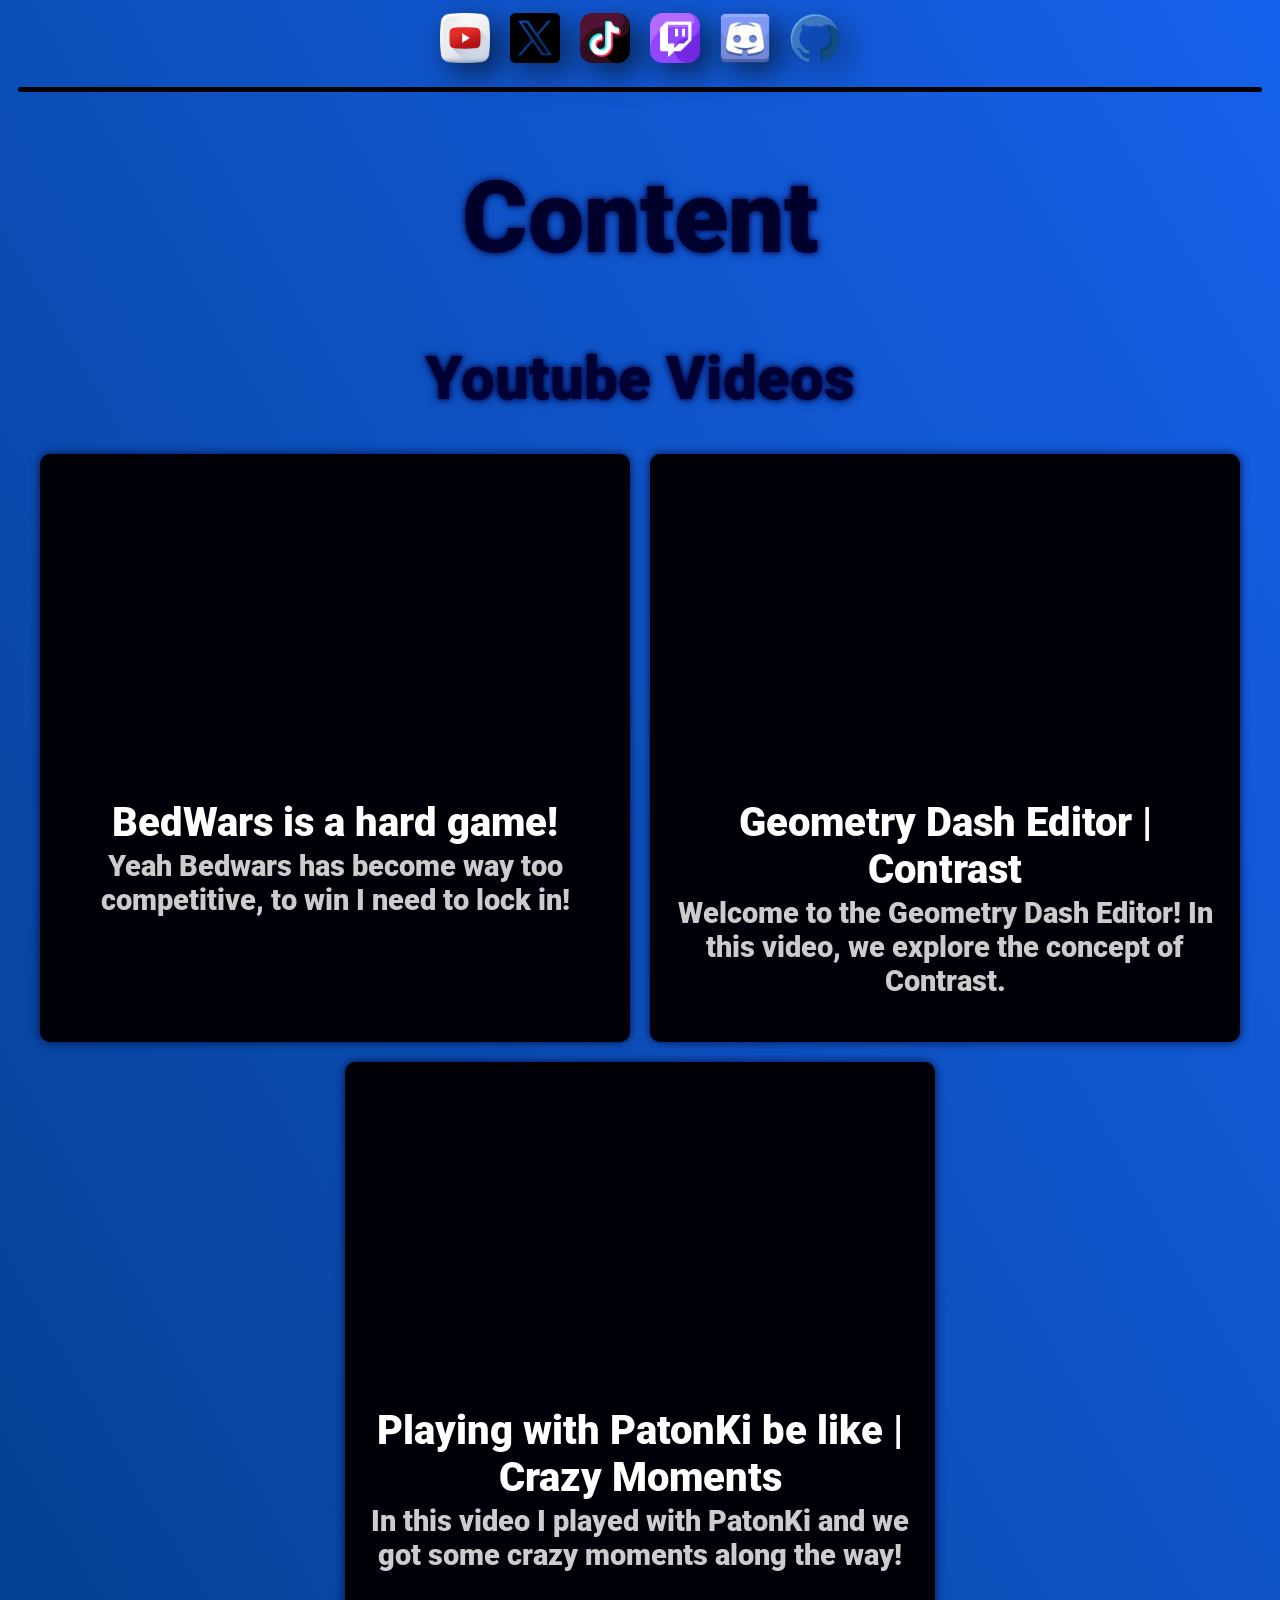
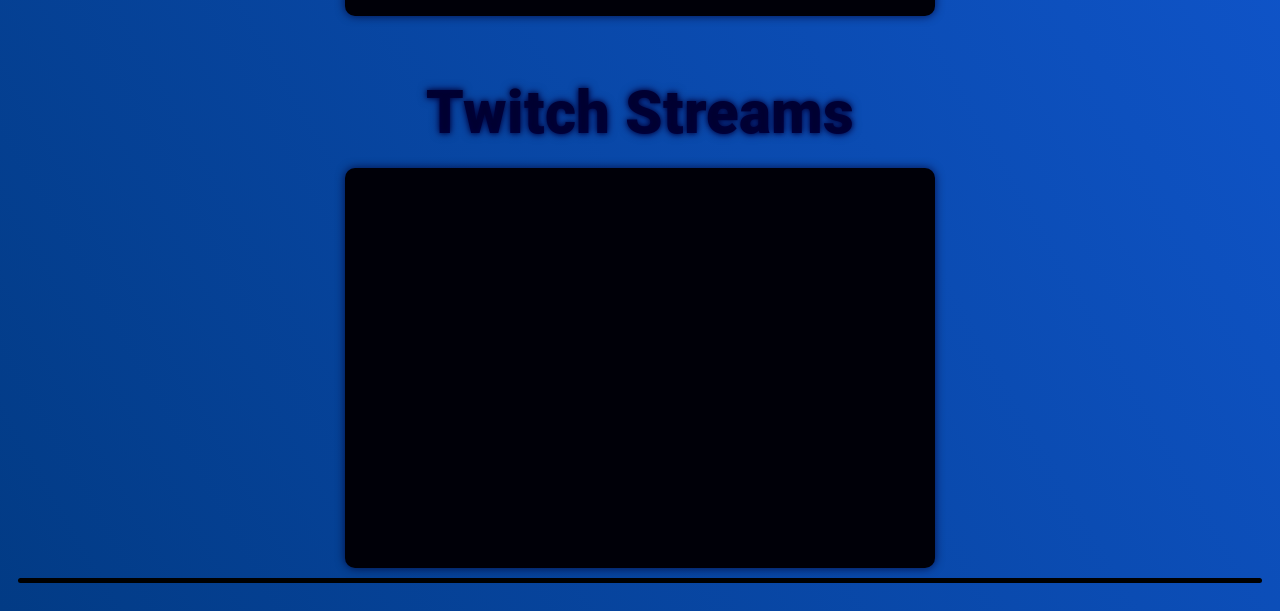
==== content.html @ ba0943d6 "aa" ====
<!DOCTYPE html>
<html lang="en">
<head>
    <meta charset="UTF-8">
    <meta name="viewport" content="width=device-width, initial-scale=1.0">
    <title>Eldersson</title>
    <link rel="icon" type="image/x-icon" href="/images/circle_profile.png">
    <meta property="og:title" content="Eldersson" />
    <meta property="og:description" content="Eldersson's Profile Website" />
    <meta property="og:image" content="https://eldersson.netlify.app/images/profiili.png" />
    <meta property="og:url" content="https://eldersson.netlify.app/" />
    <link rel="stylesheet" href="style.css">
    <script async src="https://pagead2.googlesyndication.com/pagead/js/adsbygoogle.js?client=ca-pub-7513743587463325" crossorigin="anonymous"></script>
    <script src="dbjs.js"></script>
    <!--<script src="script.js" defer></script>-->
</head>
<body onload="document.body.style.opacity='1'">

    <div style="display: flex; justify-content: center;">
        <a href="https://www.youtube.com/@Eldersson_YT" target="_blank"><img src="images/youtube-icon.png" class="icon" alt="YouTube"></a>
        <a href="https://www.x.com/@Eldersson_YT" target="_blank"><img src="images/twitter.png" class="icon" alt="Instagram"></a>
        <a href="https://www.tiktok.com" target="_blank"><img src="images/tiktok-icon.png" class="icon" alt="TikTok"></a>
        <a href="https://www.twitch.tv/eldersson" target="_blank"><img src="images/twitch.png" class="icon" alt="Twitch"></a>
        <a href="https://discord.gg/Kkvphrwd3m" target="_blank"><img src="images/discord.png" class="icon" alt="Discord"></a>
        <a href="https://github.com/Eldersson1" target="_blank"><img src="images/github-icon.png" class="icon" alt="GitHub"></a>
    </div>

    <div class="line"></div>

    <h1 class="content">Content</h1>
    <h1 class="content-category">Youtube Videos</h1>
<div class="yt-content">
    <div class="video-container">
        <iframe width="560" height="315" src="https://www.youtube.com/embed/m87p2UcWslM?si=clL81vTMZKo5wPle" title="YouTube video player" frameborder="0" allow="accelerometer; autoplay; clipboard-write; encrypted-media; gyroscope; picture-in-picture" allowfullscreen></iframe>
        <h2 class="video-title">BedWars is a hard game!</h2>
        <p class="video-description">Yeah Bedwars has become way too competitive, to win I need to lock in!</p>
    </div>
    <div class="video-container">
        <iframe width="560" height="315" src="https://www.youtube.com/embed/vI06p5knftc?si=pwcZDvlwdl0MnilK" title="YouTube video player" frameborder="0" allow="accelerometer; autoplay; clipboard-write; encrypted-media; gyroscope; picture-in-picture" allowfullscreen></iframe>
        <h2 class="video-title">Geometry Dash Editor | Contrast</h2>
        <p class="video-description">Welcome to the Geometry Dash Editor! In this video, we explore the concept of Contrast. </p>
    </div>
    <div class="video-container">
        <iframe width="560" height="315" src="https://www.youtube.com/embed/hyisJzAEl-o?si=ldgKzf_hsir9H1Kk" title="YouTube video player" frameborder="0" allow="accelerometer; autoplay; clipboard-write; encrypted-media; gyroscope; picture-in-picture" allowfullscreen></iframe>
        <h2 class="video-title">Playing with PatonKi be like | Crazy Moments</h2>
        <p class="video-description">In this video I played with PatonKi and we got some crazy moments along the way!</p>
    </div>
</div>
    <h1 class="content-category">Twitch Streams</h1>
    <div>
        <div class="twitch-live">
            <iframe src="https://player.twitch.tv/?channel=eldersson&parent=eldersson.netlify.app&autoplay=true&muted=true&time=0s" width="100%" height="100%" frameborder="0" allowfullscreen loading='lazy'></iframe>
        </div>
    </div>

    <div class="line"></div>
    <script data-name="BMC-Widget" data-cfasync="false" src="https://cdnjs.buymeacoffee.com/1.0.0/widget.prod.min.js" data-id="Eldersson" data-description="Support me on Buy me a coffee!" data-message="" data-color="#5F7FFF" data-position="Left" data-x_margin="18" data-y_margin="18"></script>
</body>
</html>
---- style.css ----
/* Add this to your existing CSS */
@font-face {
    font-family: 'luckiest-guy';
    src: url('fonts/luckiest-guy.ttf');
}

@font-face {
    font-family: 'desc-font';
    src: url('fonts/desc-font.ttf');
}

@font-face {
    font-family: 'roboto';
    src: url('fonts/roboto.ttf');
}

@font-face {
    font-family: 'futura';
    src: url('fonts/Futura Bold.otf');
}
:root{
    --base-color: #07090c;
    --text-color: #d1d7e2;
    --secondary-text-color: #858992;
    --secondary-color: #1e232b;
    --bright-shine: #4b5869;
    --t-secondary-color: #1e232b83;
    --main-gradient: linear-gradient(to bottom right, #44bdff, #0071FF);
    --background: linear-gradient(60deg, #023b85, #1661ec);
    --background-bottom: rgb(41, 39, 39);
    --main-color: #0071FF;
    --t-main-color: hsla(213, 100%, 50%, 0.15);
    --accent-color: #ffd044;
    --50-accent-color: rgba(255, 208, 68, 0.5);
    --t-accent-color: rgba(255, 208, 68, 0.1);
    --primary-font: futura;
    --secondary-font: roboto;
    --third-font: luckiest-guy;
    --last-font: desc-font;
    --card-background: linear-gradient(60deg, #0a7be6, #003dc2);
  }
body {
    background: var(--background);
    padding: 10px;
    opacity: 0;
    transition: opacity 2s;
    font-family: 'roboto'; /* Set default font family */
}

.center {
    display: block;
    margin-left: auto;
    margin-right: auto;
    width: 30%;
}

.round {
    border-radius: 50%;
    cursor: pointer;
    box-shadow: 5px 5px 15px rgba(0, 0, 0, 0.5);
}

@keyframes spin {
    from {
        transform: rotate(0deg);
    }
    to {
        transform: rotate(360deg);
    }
}

.round:hover {
    animation: spin 2s linear infinite;
}

.big-text {
    font-size: 50px;
    background: linear-gradient(#000022, #00004d);
    -webkit-background-clip: text;
    -webkit-text-fill-color: transparent;
    text-align: center;
    font-family: var(--third-font);
    font-weight: bold;
    text-shadow: 0 0 5px #000022b4, 0 0 10px #00004db4;
    margin-bottom: 40px;
    margin-top: 7.5px;
}

.small-text {
    font-size: 30px;
    background: linear-gradient(#88ff00, #bbff01);
    -webkit-background-clip: text;
    -webkit-text-fill-color: transparent;
    text-align: center;
    font-family: var(--last-font);
    font-weight: bold;
    margin-top: -30px;
    text-shadow: 0 0 5px #88ff00b4, 0 0 10px #bbff01b4;
}

.line {
    width: 100%;
    height: 5px;
    background: black;
    margin-top: 10px;
    margin-bottom: 10px;
    border-radius: 200px;
    top: 20px;
}

.icon {
    width: 50px;
    height: 50px;
    margin: 10px;
    margin-top: -5px;
    transition: transform 0.3s;
    /* box-shadow: 5px 5px 15px rgba(0, 0, 0, 0.5); */
    filter: drop-shadow(10px 10px 15px rgba(0, 0, 0, 0.6));
}

.icon:hover {
    transform: scale(1.2);
}

.project-card {
    background: var(--card-background);
    border-radius: 15px;
    box-shadow: 0 4px 8px rgba(0, 0, 0, 0.2);
    margin: 20px auto;
    max-width: 700px;
    text-align: center;
    overflow: hidden;
    position: relative;
}

.project-image {
    height: 400px;
    background-image: url(images/first-image.png);
    background-size: cover;
    position: relative;
    mask-image: linear-gradient(to bottom, black 60%, transparent 100%);
    border-top-left-radius: 15px;
    border-top-right-radius: 15px;
}

.project-info {
    padding: 20px;
    position: relative;
    z-index: 1;
}

.project-info h2, .project-info p {
    margin: 0;
}

.project-info h2 {
    font-family: var(--third-font);
    font-size: 31px;
    color: black;
}

.project-info p {
    font-family: var(--last-font);
    font-size: 16px;
    color: black;
}

.skills {
    text-align: center;
    margin: 20px auto;
    font-family: var(--primary-font);
    font-size: 50px;
}

.progress-bar {
    width: 80%;
    background-color: #e0e0e0;
    border-radius: 25px;
    margin: 10px auto;
    overflow: hidden;
}

.progress {
    height: 20px;
    background-color: #76c7c0;
    border-radius: 25px;
}

.skills-text {
    font-family: 'futura';
    font-size: 100px;
    color: black;
    text-align: center;
}

#play-button {
    background-color: transparent;
    border: none;
    position: fixed;
    bottom: 20px;
    right: 20px;
    width: 60px;
    height: 60px;
    border-radius: 50%;
    box-shadow: 0 4px 8px rgba(0, 0, 0, 0.2);
    display: flex;
    align-items: center;
    justify-content: center;
    transition: transform 0.3s, box-shadow 0.3s;
    background: linear-gradient(60deg, #420285, #08BDBD);
    cursor: pointer;
}

#play-button svg {
    fill: #fff;
    width: 30px;
    height: 30px;
}

#play-button:hover {
    transform: scale(1.1);
    box-shadow: 0 8px 16px rgba(0, 0, 0, 0.2);
}

#play-button:active {
    transform: scale(1.05);
}
/* Styles for Modal */
.modal {
    display: none; /* Hidden by default */
    position: fixed; /* Stay in place */
    z-index: 1000; /* Sit on top */
    left: 0;
    top: 0;
    width: 100%;
    height: 100%;
    overflow: auto; /* Enable scroll if needed */
    background-color: rgba(0, 0, 0, 0.4); /* Black with opacity */
}

/* Modal Content/Box */
.modal-content {
    background-color: #fefefe;
    margin: 15% auto; /* 15% from the top and centered */
    padding: 20px;
    border: 1px solid #888;
    width: 80%; /* Could be more or less, depending on screen size */
    max-width: 600px;
    border-radius: 8px;
    box-shadow: 0 4px 8px rgba(0, 0, 0, 0.2);
}

/* Close Button */
.close {
    color: #aaa;
    float: right;
    font-size: 28px;
    font-weight: bold;
}

.close:hover,
.close:focus {
    color: black;
    text-decoration: none;
    cursor: pointer;
}
.blur {
    filter: blur(5px);
    pointer-events: none; /* Prevent interaction with blurred content */
}
/* Add media queries for phone screens */
@media (max-width: 600px) {
    body {
        padding: 5px;
        font-size: 14px;
    }

    .center {
        width: 60%;
    }

    .big-text {
        font-size: 30px;
    }

    .small-text {
        font-size: 14px;
        margin-top: -20px;
    }

    .icon {
        width: 30px;
        height: 30px;
        margin: 5px;
    }

    .project-card,
    .card {
        max-width: 100%;
        margin: 10px auto;
        padding: 10px;
    }

    .project-image,
    .card .project-image {
        height: 200px;
    }

    .project-info h2 {
        font-size: 20px;
    }

    .project-info p {
        font-size: 12px;
    }

    .skills-text {
        font-size: 50px;
    }

    .scrolling-wrapper .card {
        width: 150px;
        height: 200px;
    }

    .scrolling-wrapper .card .project-image {
        height: 150px;
    }

    #play-button {
        width: 40px;
        height: 40px;
        bottom: 10px;
        right: 10px;
    }

    #play-button svg {
        width: 20px;
        height: 20px;
    }

    .modal-content {
        width: 90%;
    }
}
@keyframes slide-right {
    0% {
        transform: translateX(-100%); /* Start from the left, out of view */
        opacity: 1;
    }
    100% {
        transform: translateX(100%); /* Move to the right, out of view */
        opacity: 1;
    }
}

/* Apply the animation to cards */
.card {
    opacity: 0;
    animation: slide-right 25s linear infinite;
}

.hidden {
    display: none;
}
/* Container styling */
/* Container to hide overflow and center the carousel */
.carousel-container {
    width: 100%;
    overflow: hidden;
    position: relative;
    height: 300px; /* Adjust height as needed */
    display: flex;
    justify-content: center;
    align-items: center;
}

/* Carousel that holds the cards */
.carousel {
    display: flex;
    position: relative;
    width: 100%;
}

/* Style for individual cards */
.card {
    flex: 0 0 33.33%; /* 3 cards visible at a time */
    text-align: center;
    transition: transform 1s ease-in-out, opacity 1s ease-in-out;
    opacity: 0;
}

/* Keyframes for sliding and fading in/out cards */
@keyframes slide-cards {
    0% {
        opacity: 0;
        transform: translateX(100%);
    }
    10% {
        opacity: 1;
        transform: translateX(0);
    }
    30% {
        opacity: 1;
        transform: translateX(0);
    }
    40% {
        opacity: 0;
        transform: translateX(-100%);
    }
    100% {
        opacity: 0;
        transform: translateX(-100%);
    }
}

/* Applying animation to cards in sequence */
.card:nth-child(1) {
    animation: slide-cards 9s linear infinite;
}

.card:nth-child(2) {
    animation: slide-cards 9s linear infinite;
    animation-delay: 3s;
}

.card:nth-child(3) {
    animation: slide-cards 9s linear infinite;
    animation-delay: 6s;
}

/* Hidden class for initially hiding cards */
.hidden {
    display: none;
}
.spinner {
    animation: rotate 2s linear infinite;
    z-index: 2;
    position: absolute;
    top: 50%;
    left: 50%;
    margin: -25px 0 0 -25px;
    width: 50px;
    height: 50px;
    
    & .path {
      stroke: hsl(210, 70, 75);
      stroke-linecap: round;
      animation: dash 1.5s ease-in-out infinite;
    }
    
  }
  
  @keyframes rotate {
    100% {
      transform: rotate(180deg);
    }
  }
  
  @keyframes dash {
    0% {
      stroke-dasharray: 1, 150;
      stroke-dashoffset: 0;
    }
    50% {
      stroke-dasharray: 90, 150;
      stroke-dashoffset: -35;
    }
    100% {
      stroke-dasharray: 90, 150;
      stroke-dashoffset: -124;
    }
  }
  .gradient-text{
    background: var(--main-gradient);
    background-clip: text;
    color: transparent;
    text-shadow: 0 0 20px var(--t-main-color);
  }
  .content {
    align-items: center;
    font-family: var(--secondary-font);
    font-weight: bold;
    text-shadow: 0 0 5px #000022b4, 0 0 10px #00004db4;
    background: linear-gradient(#000022, #00004d);
    -webkit-background-clip: text;
    -webkit-text-fill-color: transparent;
    text-align: center;
    font-size: 100px;
}
.content-category { 
    align-items: center;
    font-family: var(--secondary-font);
    font-weight: bold;
    text-shadow: 0 0 5px rgba(1, 0, 44, 0.795), 0 0 10px rgb(2, 0, 77, 0.795);
    background: linear-gradient(rgb(1, 0, 44), rgb(2, 0, 77));
    -webkit-background-clip: text;
    -webkit-text-fill-color: transparent;
    text-align: center;
    font-size: 60px;
    margin-bottom: 20px;
}

.yt-content {
    display: flex;
    flex-wrap: wrap; /* Allows items to move to the next line on smaller screens */
    justify-content: center; /* Centers the content */
    gap: 20px; /* Adds spacing between video cards */
    flex-direction: row;
    padding: 20px;
    grid: row;
}

.video-container {
    display: flex;
    max-width: 560px; /* Prevent stretching */
    flex-direction: column;
    align-items: center;
    background: rgb(0, 0, 8);
    border-radius: 10px;
    padding: 15px;
    box-shadow: 0px 0px 10px rgb(1, 0, 44, 0.795);
    transition: box-shadow 0.3s ease-in-out;
    text-align: center;
}

.video-container iframe {
    border-radius: 10px;
    width: 100%; /* Make the video responsive */
    height: auto;
    aspect-ratio: 16 / 9; /* Maintain aspect ratio */
}
.video-title {
    color: white;
    font-weight: bold;
    font-size: 40px;
    margin-top: 15px;
}
.video-description {
    color: white;
    font-size: 29px;
    opacity: 0.8;
    margin-top: -30px;
}
.twitch-live {
    display: flex;
    max-width: 560px; /* Prevent stretching */
    flex-direction: column;
    align-items: center;
    background: rgb(0, 0, 8);
    border-radius: 10px;
    padding: 15px;
    box-shadow: 0px 0px 10px rgb(1, 0, 44, 0.795);
    transition: box-shadow 0.3s ease-in-out;
    text-align: center;
    margin: 0 auto;
    height: 370px;
}
.image-button {
    display: inline-block;
    cursor: pointer;
    line-height: 60px; /* Centers text vertically */
    text-decoration: none; /* Removes underline */
    width: 50%;
    position: relative; /* Ensures positioning works */
    bottom: 20px;
    right: 20px;
    top: 20px;
    background: linear-gradient(rgb(79, 76, 245), rgb(149, 145, 255));
    background-size: 200%; /* Zoom effect */
    font-size: 60px; /* Unified font size */
    border-radius: 20px;
    padding: 40px 60px; /* More reasonable padding */
    margin: 20px auto; /* Centers element horizontally */
    display: flex; /* Enables alignment */
    justify-content: center; /* Centers content */
    align-items: center; /* Centers text */
    font-family: var(--secondary-font);
    font-weight: bold;
    text-shadow: 0 0 5px rgba(1, 0, 44, 0.795), 0 0 10px rgba(2, 0, 77, 0.795);
    text-align: center;
}
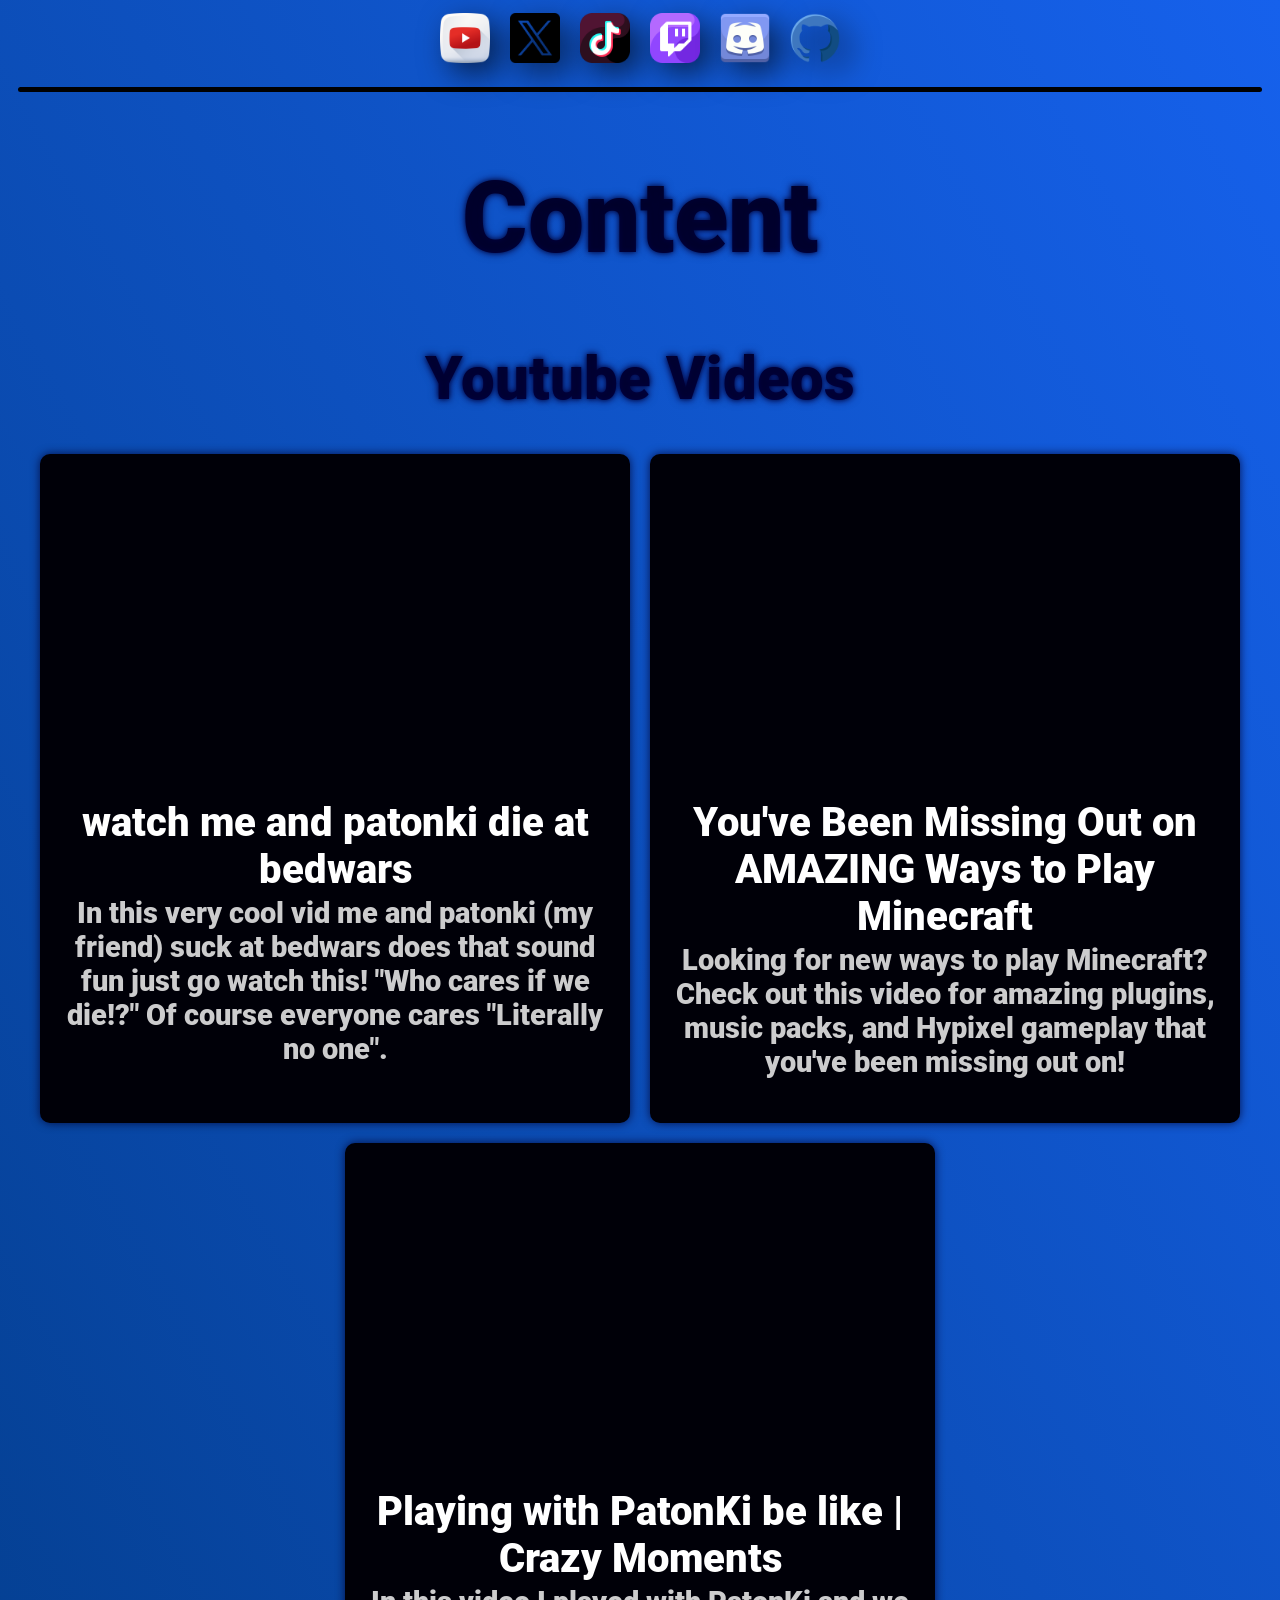
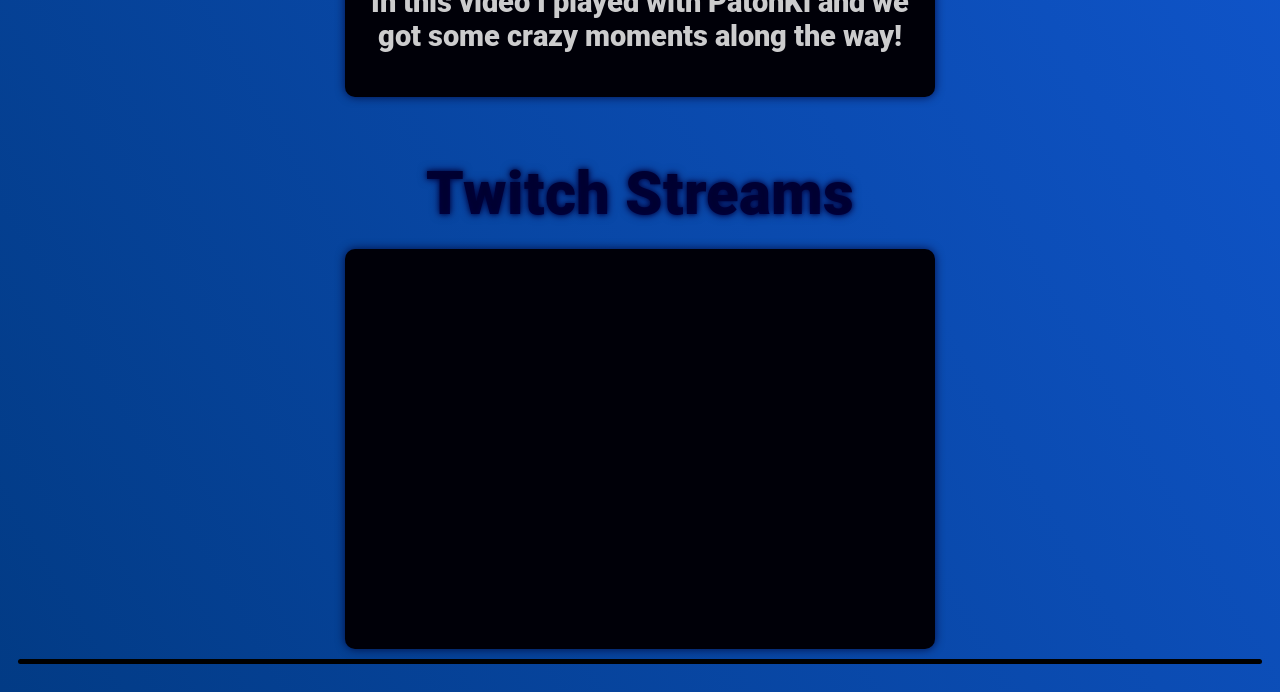
==== commit d9467913: "a" ====
--- a/content.html
+++ b/content.html
@@ -31,14 +31,14 @@
     <h1 class="content-category">Youtube Videos</h1>
 <div class="yt-content">
     <div class="video-container">
-        <iframe width="560" height="315" src="https://www.youtube.com/embed/m87p2UcWslM?si=clL81vTMZKo5wPle" title="YouTube video player" frameborder="0" allow="accelerometer; autoplay; clipboard-write; encrypted-media; gyroscope; picture-in-picture" allowfullscreen></iframe>
-        <h2 class="video-title">BedWars is a hard game!</h2>
-        <p class="video-description">Yeah Bedwars has become way too competitive, to win I need to lock in!</p>
+        <iframe width="560" height="315" src="https://youtu.be/Z4FZISr3M0c" title="YouTube video player" frameborder="0" allow="accelerometer; autoplay; clipboard-write; encrypted-media; gyroscope; picture-in-picture" allowfullscreen></iframe>
+        <h2 class="video-title">watch me and patonki die at bedwars</h2>
+        <p class="video-description">In this very cool vid me and patonki (my friend) suck at bedwars does that sound fun just go watch this! "Who cares if we die!?" Of course everyone cares "Literally no one".</p>
     </div>
     <div class="video-container">
-        <iframe width="560" height="315" src="https://www.youtube.com/embed/vI06p5knftc?si=pwcZDvlwdl0MnilK" title="YouTube video player" frameborder="0" allow="accelerometer; autoplay; clipboard-write; encrypted-media; gyroscope; picture-in-picture" allowfullscreen></iframe>
-        <h2 class="video-title">Geometry Dash Editor | Contrast</h2>
-        <p class="video-description">Welcome to the Geometry Dash Editor! In this video, we explore the concept of Contrast. </p>
+        <iframe width="560" height="315" src="https://youtu.be/qmfW6e8pWPA" title="YouTube video player" frameborder="0" allow="accelerometer; autoplay; clipboard-write; encrypted-media; gyroscope; picture-in-picture" allowfullscreen></iframe>
+        <h2 class="video-title">You've Been Missing Out on AMAZING Ways to Play Minecraft</h2>
+        <p class="video-description">Looking for new ways to play Minecraft? Check out this video for amazing plugins, music packs, and Hypixel gameplay that you've been missing out on!</p>
     </div>
     <div class="video-container">
         <iframe width="560" height="315" src="https://www.youtube.com/embed/hyisJzAEl-o?si=ldgKzf_hsir9H1Kk" title="YouTube video player" frameborder="0" allow="accelerometer; autoplay; clipboard-write; encrypted-media; gyroscope; picture-in-picture" allowfullscreen></iframe>
--- a/style.css
+++ b/style.css
@@ -105,7 +105,6 @@
     margin-top: 10px;
     margin-bottom: 10px;
     border-radius: 200px;
-    top: 20px;
 }
 
 .icon {
@@ -565,7 +564,6 @@
     position: relative; /* Ensures positioning works */
     bottom: 20px;
     right: 20px;
-    top: 20px;
     background: linear-gradient(rgb(79, 76, 245), rgb(149, 145, 255));
     background-size: 200%; /* Zoom effect */
     font-size: 60px; /* Unified font size */
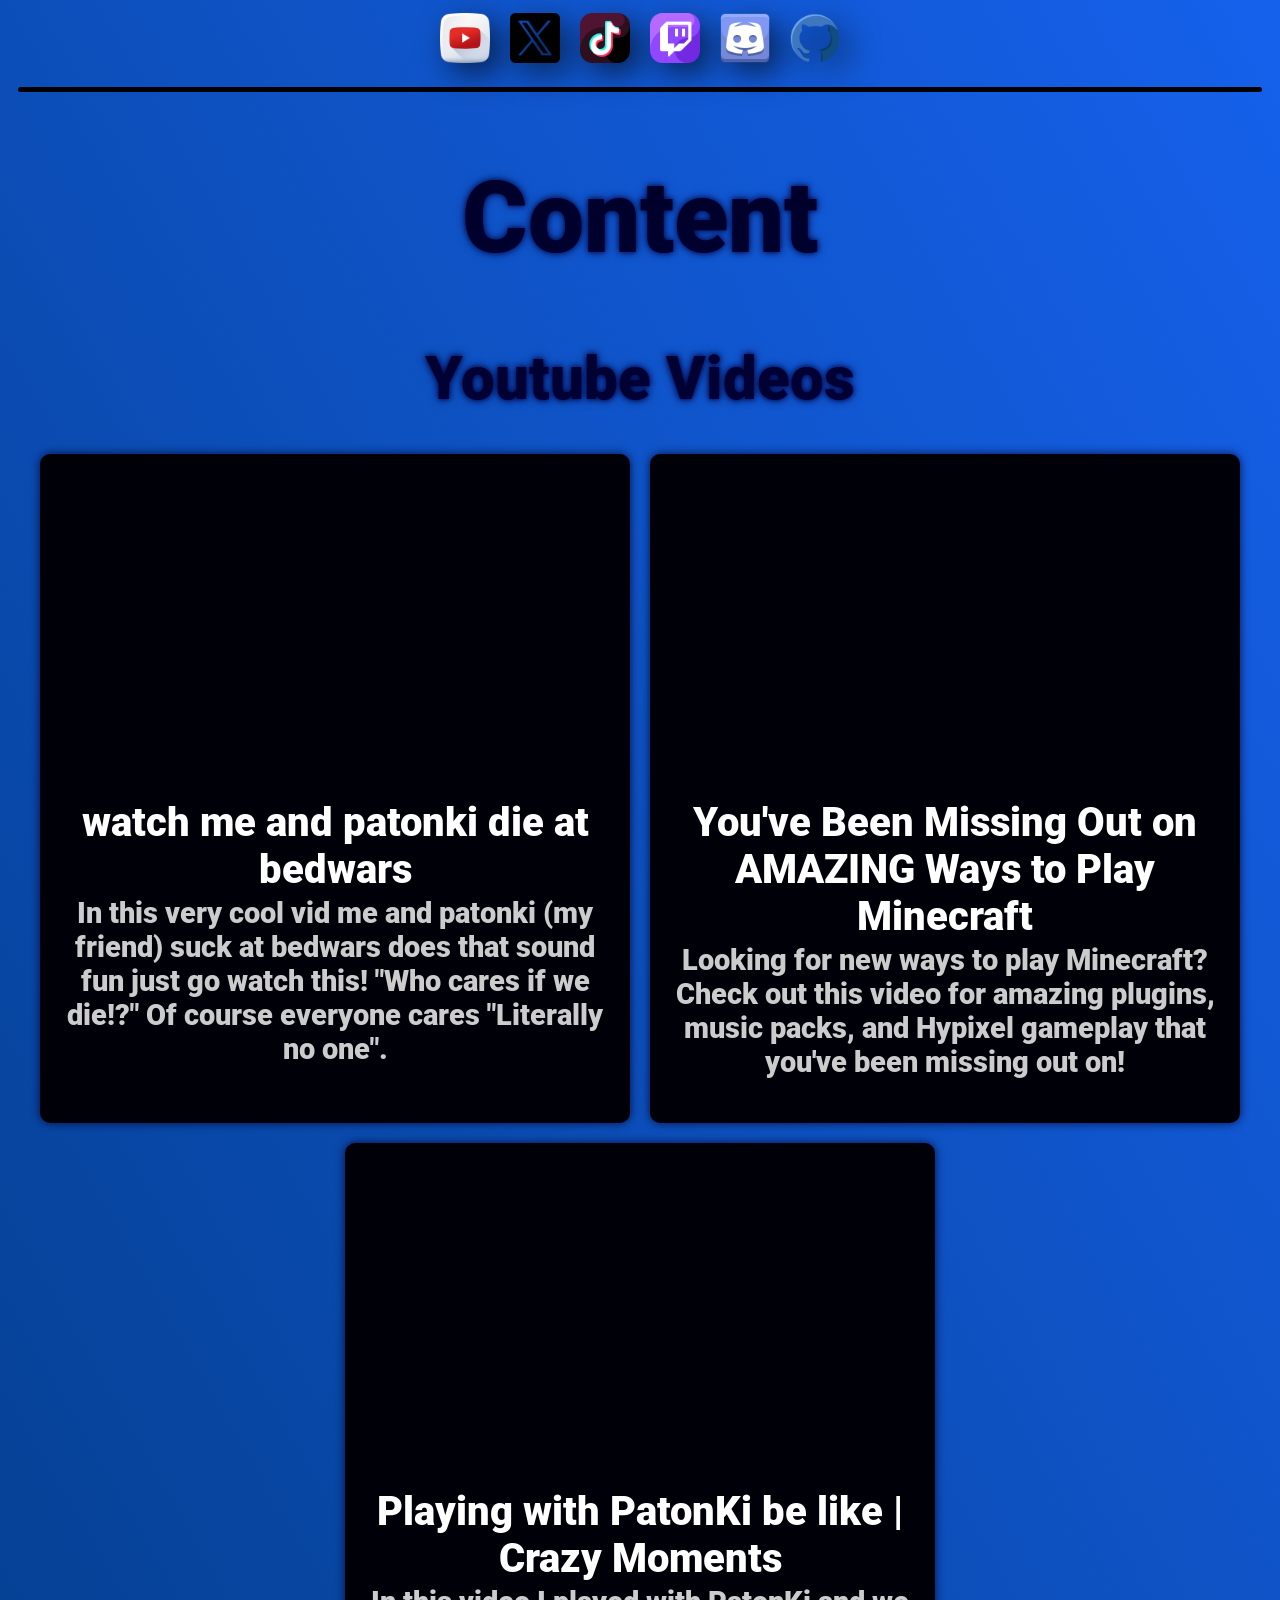
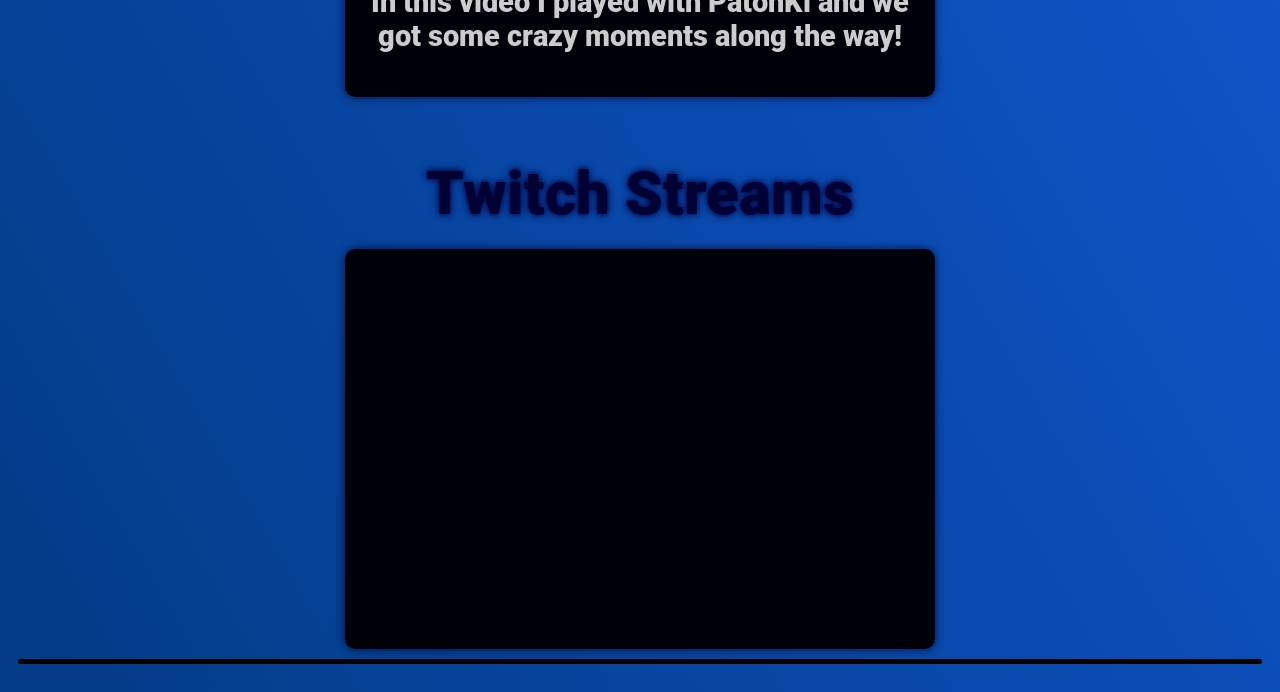
==== commit 0978d517: "a" ====
--- a/content.html
+++ b/content.html
@@ -31,12 +31,12 @@
     <h1 class="content-category">Youtube Videos</h1>
 <div class="yt-content">
     <div class="video-container">
-        <iframe width="560" height="315" src="https://youtu.be/Z4FZISr3M0c" title="YouTube video player" frameborder="0" allow="accelerometer; autoplay; clipboard-write; encrypted-media; gyroscope; picture-in-picture" allowfullscreen></iframe>
+        <iframe width="560" height="315" src="https://www.youtube.com/embed/Z4FZISr3M0c?si=WfbBOgNWiZplaA_U" title="YouTube video player" frameborder="0" allow="accelerometer; autoplay; clipboard-write; encrypted-media; gyroscope; picture-in-picture" allowfullscreen></iframe>
         <h2 class="video-title">watch me and patonki die at bedwars</h2>
         <p class="video-description">In this very cool vid me and patonki (my friend) suck at bedwars does that sound fun just go watch this! "Who cares if we die!?" Of course everyone cares "Literally no one".</p>
     </div>
     <div class="video-container">
-        <iframe width="560" height="315" src="https://youtu.be/qmfW6e8pWPA" title="YouTube video player" frameborder="0" allow="accelerometer; autoplay; clipboard-write; encrypted-media; gyroscope; picture-in-picture" allowfullscreen></iframe>
+        <iframe width="560" height="315" src="https://www.youtube.com/embed/qmfW6e8pWPA?si=JexVAFoinx8lgAaX" title="YouTube video player" frameborder="0" allow="accelerometer; autoplay; clipboard-write; encrypted-media; gyroscope; picture-in-picture" allowfullscreen></iframe>
         <h2 class="video-title">You've Been Missing Out on AMAZING Ways to Play Minecraft</h2>
         <p class="video-description">Looking for new ways to play Minecraft? Check out this video for amazing plugins, music packs, and Hypixel gameplay that you've been missing out on!</p>
     </div>
